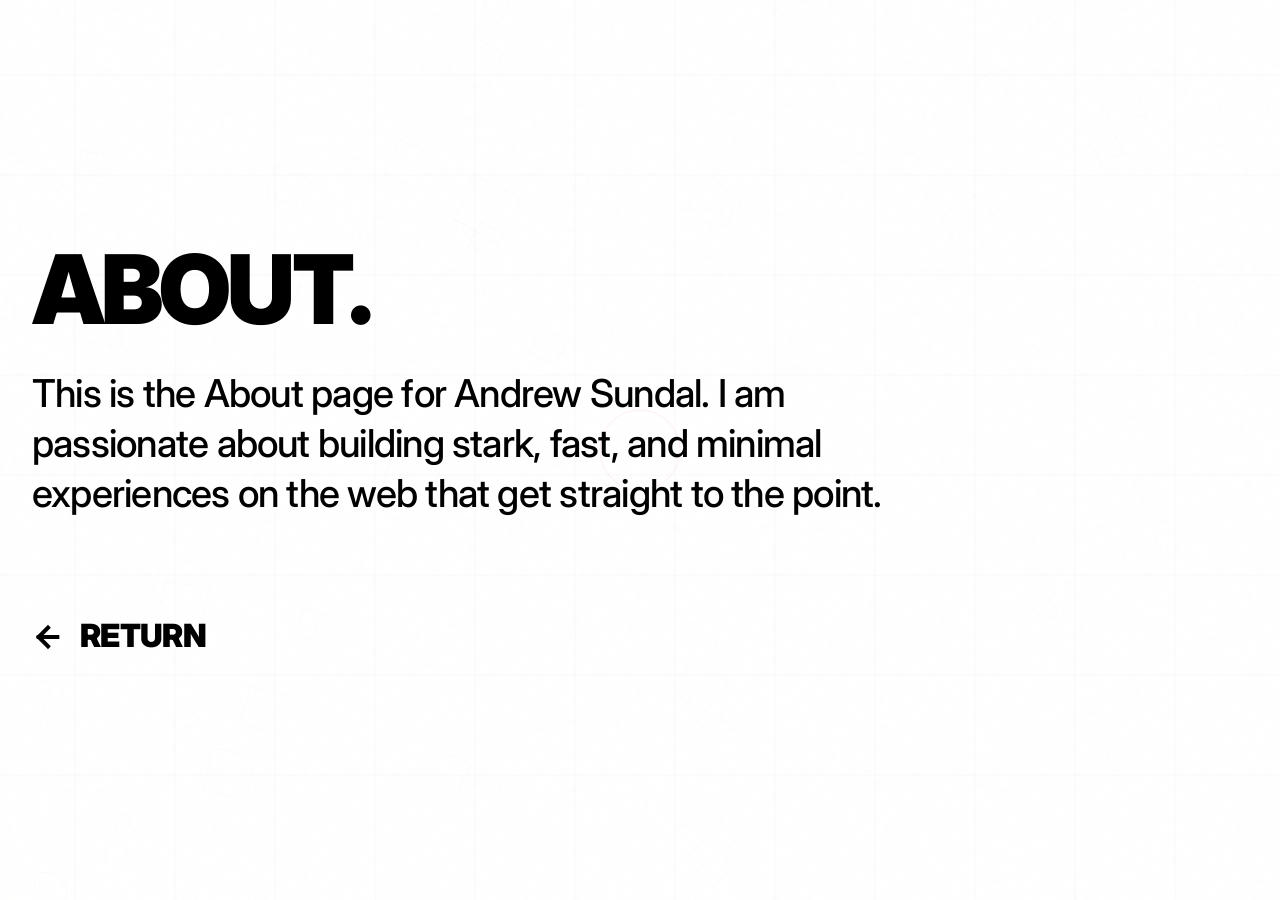
==== about.html @ 40c0dba7 "anthropic chatbot" ====
<!DOCTYPE html>
<html lang="en">

<head>
  <meta charset="UTF-8">
  <meta name="viewport" content="width=device-width, initial-scale=1.0">
  <title>About / Andrew Sundal</title>
  <link rel="stylesheet" href="styles.css">
  <style>
    /* Specific styles for About page layout */
    .about-content {
      position: relative;
      z-index: 10;
      min-height: 100vh;
      display: flex;
      flex-direction: column;
      justify-content: center;
      padding: 4rem 2rem;
      max-width: 1400px;
      margin: 0 auto;
    }

    .about-header {
      font-size: clamp(3rem, 8vw, 6rem);
      margin-bottom: 2rem;
      line-height: 1;
    }

    .about-text {
      font-size: clamp(1.5rem, 3vw, 2.5rem);
      line-height: 1.3;
      max-width: 900px;
      color: var(--text-main);
      font-weight: 500;
      letter-spacing: -0.02em;
    }

    .nav-link {
      margin-top: 4rem;
    }
  </style>
</head>

<body>

  <!-- Canvas for ultra-subtle background animation -->
  <canvas id="canvas"></canvas>

  <main class="about-content">
    <div class="animate-reveal">
      <h1 class="about-header">About.</h1>
      <p class="about-text">
        This is the About page for Andrew Sundal. I am passionate about building stark, fast, and minimal experiences on
        the web that get straight to the point.
      </p>

      <a href="index.html" class="nav-link">
        <svg width="32" height="32" viewBox="0 0 24 24" fill="none" stroke="currentColor" stroke-width="3"
          stroke-linecap="square" stroke-linejoin="miter">
          <line x1="19" y1="12" x2="5" y2="12"></line>
          <polyline points="12 19 5 12 12 5"></polyline>
        </svg>
        Return
      </a>
    </div>
  </main>

  <script>
    const canvas = document.getElementById('canvas');
    const ctx = canvas.getContext('2d');

    // Resize canvas
    function resize() {
      canvas.width = window.innerWidth;
      canvas.height = window.innerHeight;
    }
    window.addEventListener('resize', resize);
    resize();

    // Subtle, slow-moving geometric particle system
    const particles = [];
    const particleCount = 40; // reduced count for minimalism

    for (let i = 0; i < particleCount; i++) {
      particles.push({
        x: Math.random() * canvas.width,
        y: Math.random() * canvas.height,
        size: Math.random() * 40 + 10,
        vx: (Math.random() - 0.5) * 0.2, // Very slow
        vy: (Math.random() - 0.5) * 0.2,
      });
    }

    let mouse = { x: canvas.width / 2, y: canvas.height / 2 };

    // Smooth mouse tracking
    let targetMouse = { x: canvas.width / 2, y: canvas.height / 2 };
    window.addEventListener('mousemove', e => {
      targetMouse.x = e.clientX;
      targetMouse.y = e.clientY;
    });

    function animate() {
      ctx.clearRect(0, 0, canvas.width, canvas.height);

      // Ease mouse position
      mouse.x += (targetMouse.x - mouse.x) * 0.05;
      mouse.y += (targetMouse.y - mouse.y) * 0.05;

      // Draw faint grid pattern that reacts to mouse
      ctx.strokeStyle = 'rgba(0, 0, 0, 0.03)';
      ctx.lineWidth = 1;

      const gridSize = 100;
      const offsetX = (mouse.x / canvas.width) * 50;
      const offsetY = (mouse.y / canvas.height) * 50;

      for (let x = 0; x < canvas.width; x += gridSize) {
        ctx.beginPath();
        ctx.moveTo(x - offsetX, 0);
        ctx.lineTo(x - offsetX, canvas.height);
        ctx.stroke();
      }

      for (let y = 0; y < canvas.height; y += gridSize) {
        ctx.beginPath();
        ctx.moveTo(0, y - offsetY);
        ctx.lineTo(canvas.width, y - offsetY);
        ctx.stroke();
      }


      // Draw slow moving abstract shapes
      for (let i = 0; i < particles.length; i++) {
        let p = particles[i];

        p.x += p.vx;
        p.y += p.vy;

        if (p.x < -100) p.x = canvas.width + 100;
        if (p.x > canvas.width + 100) p.x = -100;
        if (p.y < -100) p.y = canvas.height + 100;
        if (p.y > canvas.height + 100) p.y = -100;

        ctx.strokeStyle = 'rgba(0, 0, 0, 0.02)';
        ctx.lineWidth = 1;

        ctx.save();
        ctx.translate(p.x, p.y);
        ctx.rotate(p.x * 0.001); // Slowly rotate

        // Draw open squares
        ctx.strokeRect(-p.size / 2, -p.size / 2, p.size, p.size);
        ctx.restore();
      }

      // Draw subtle mouse cursor ring
      ctx.beginPath();
      ctx.arc(mouse.x, mouse.y, 40, 0, Math.PI * 2);
      ctx.strokeStyle = 'rgba(255, 51, 102, 0.1)'; // faint red accent
      ctx.lineWidth = 1;
      ctx.stroke();

      requestAnimationFrame(animate);
    }
    animate();
  </script>
</body>

</html>
---- styles.css ----
@import url('https://fonts.googleapis.com/css2?family=Inter:wght@400;500;700;900&display=swap');

:root {
  /* Minimal Light Theme Palette */
  --bg-main: #ffffff;
  --text-main: #000000;
  --text-muted: #666666;

  /* Brand/Accent Colors */
  --accent-primary: #ff3366;
  /* Sharp neon pink/red accent */

  /* Typography */
  --font-main: 'Inter', system-ui, sans-serif;
}

* {
  box-sizing: border-box;
  margin: 0;
  padding: 0;
}

body {
  font-family: var(--font-main);
  background-color: var(--bg-main);
  color: var(--text-main);
  line-height: 1.4;
  min-height: 100vh;
  position: relative;
  overflow-x: hidden;
  /* Very subtle noise texture for an editorial paper feel */
  background-image: url("data:image/svg+xml,%3Csvg viewBox='0 0 200 200' xmlns='http://www.w3.org/2000/svg'%3E%3Cfilter id='noiseFilter'%3E%3CfeTurbulence type='fractalNoise' baseFrequency='0.65' numOctaves='3' stitchTiles='stitch'/%3E%3C/filter%3E%3Crect width='100%25' height='100%25' filter='url(%23noiseFilter)' opacity='0.02'/%3E%3C/svg%3E");
}

/* Typography */
h1,
h2,
h3 {
  font-weight: 900;
  letter-spacing: -0.04em;
  text-transform: uppercase;
}

h1 {
  font-size: clamp(4rem, 12vw, 10rem);
  line-height: 0.9;
  margin-bottom: 2rem;
  word-wrap: break-word;
  hyphens: auto;
}

h2 {
  font-size: clamp(1.5rem, 3vw, 2.5rem);
  font-weight: 700;
  color: var(--text-muted);
  margin-bottom: 1rem;
  letter-spacing: -0.02em;
  text-transform: none;
}

p {
  color: var(--text-muted);
  font-size: clamp(1rem, 1.5vw, 1.25rem);
  max-width: 60ch;
  margin-bottom: 2rem;
}

a {
  color: var(--text-main);
  text-decoration: none;
  font-weight: 700;
  position: relative;
  display: inline-block;
}

a::after {
  content: '';
  position: absolute;
  width: 100%;
  transform: scaleX(0);
  height: 2px;
  bottom: 0;
  left: 0;
  background-color: var(--accent-primary);
  transform-origin: bottom right;
  transition: transform 0.25s cubic-bezier(0.86, 0, 0.07, 1);
}

a:hover::after {
  transform: scaleX(1);
  transform-origin: bottom left;
}

/* Layout - Minimal Editorial */
.container {
  max-width: 1400px;
  margin: 0 auto;
  padding: 4rem 2rem;
  display: flex;
  flex-direction: column;
  gap: 4rem;
}

/* Sections */
header {
  margin-top: 4vh;
  margin-bottom: 4vh;
}

.intro-text {
  font-size: clamp(1.5rem, 3vw, 2.5rem);
  line-height: 1.2;
  color: var(--text-main);
  max-width: 800px;
  font-weight: 500;
  letter-spacing: -0.02em;
}

/* Minimal Resume Container */
.embed-container {
  position: relative;
  width: 100%;
  height: 0;
  padding-top: 56.25%;
  /* 16:9 Aspect Ratio */
  min-height: 400px;
  background: #f5f5f5;
  border: 1px solid #e5e5e5;
  transition: transform 0.4s cubic-bezier(0.16, 1, 0.3, 1);
}

.embed-container:hover {
  transform: scale(1.02);
}

.embed-container iframe {
  position: absolute;
  width: 100%;
  height: 100%;
  top: 0;
  left: 0;
  border: none;
}

/* Navigation Link Override */
.nav-link {
  font-size: 2rem;
  font-weight: 900;
  text-transform: uppercase;
  letter-spacing: -0.02em;
  display: inline-flex;
  align-items: center;
  gap: 1rem;
}

/* Interactive Canvas from about.html */
#canvas {
  position: fixed;
  top: 0;
  left: 0;
  width: 100vw;
  height: 100vh;
  z-index: -1;
  pointer-events: auto;
  opacity: 0.8;
}

/* Sharp Reveal Animations */
@keyframes slideUp {
  from {
    opacity: 0;
    transform: translateY(40px);
  }

  to {
    opacity: 1;
    transform: translateY(0);
  }
}

.animate-reveal {
  animation: slideUp 0.8s cubic-bezier(0.16, 1, 0.3, 1) forwards;
  opacity: 0;
}

.delay-1 {
  animation-delay: 0.1s;
}

.delay-2 {
  animation-delay: 0.2s;
}
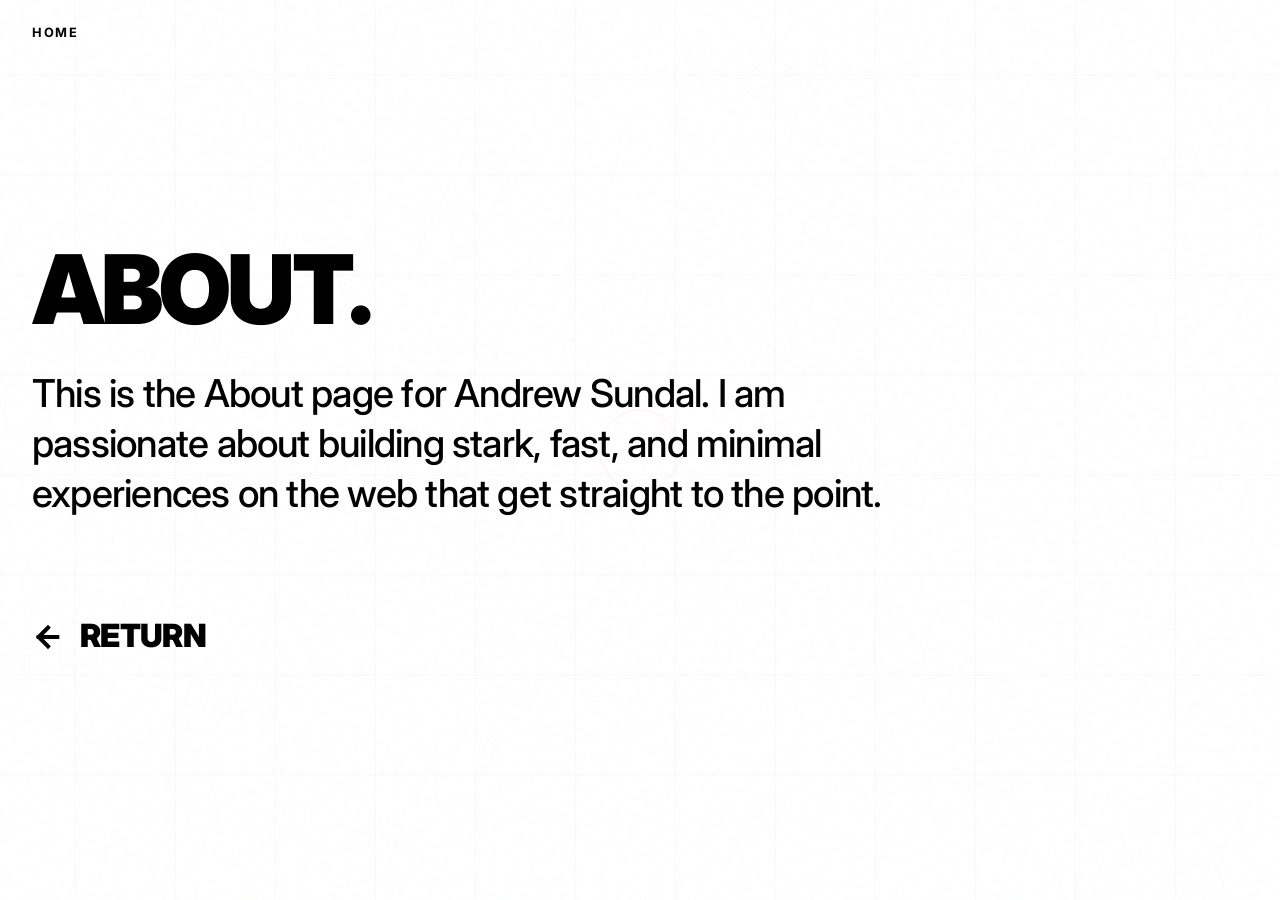
==== commit 7924a494: "Redesign homepage navigation and add portrait" ====
--- a/about.html
+++ b/about.html
@@ -42,6 +42,8 @@
 </head>
 
 <body>
+
+  <a href="index.html" class="home-link">Home</a>
 
   <!-- Canvas for ultra-subtle background animation -->
   <canvas id="canvas"></canvas>
@@ -167,4 +169,4 @@
   </script>
 </body>
 
-</html>+</html>
--- a/styles.css
+++ b/styles.css
@@ -107,6 +107,27 @@
   margin-bottom: 4vh;
 }
 
+.hero {
+  display: grid;
+  grid-template-columns: minmax(0, 1.35fr) minmax(280px, 0.65fr);
+  align-items: center;
+  gap: clamp(2rem, 6vw, 6rem);
+}
+
+.hero-copy h1 {
+  margin-bottom: 2rem;
+}
+
+.hero-portrait {
+  width: min(100%, 460px);
+  aspect-ratio: 1;
+  justify-self: end;
+  object-fit: cover;
+  object-position: center 20%;
+  border-radius: 50%;
+  filter: grayscale(12%);
+}
+
 .intro-text {
   font-size: clamp(1.5rem, 3vw, 2.5rem);
   line-height: 1.2;
@@ -114,32 +135,6 @@
   max-width: 800px;
   font-weight: 500;
   letter-spacing: -0.02em;
-}
-
-/* Minimal Resume Container */
-.embed-container {
-  position: relative;
-  width: 100%;
-  height: 0;
-  padding-top: 56.25%;
-  /* 16:9 Aspect Ratio */
-  min-height: 400px;
-  background: #f5f5f5;
-  border: 1px solid #e5e5e5;
-  transition: transform 0.4s cubic-bezier(0.16, 1, 0.3, 1);
-}
-
-.embed-container:hover {
-  transform: scale(1.02);
-}
-
-.embed-container iframe {
-  position: absolute;
-  width: 100%;
-  height: 100%;
-  top: 0;
-  left: 0;
-  border: none;
 }
 
 /* Navigation Link Override */
@@ -151,6 +146,34 @@
   display: inline-flex;
   align-items: center;
   gap: 1rem;
+}
+
+.home-navigation {
+  display: grid;
+  grid-template-columns: repeat(3, 1fr);
+  gap: 2rem;
+  align-items: baseline;
+}
+
+.home-navigation .nav-link:nth-child(2) {
+  text-align: center;
+  justify-self: center;
+}
+
+.home-navigation .nav-link:last-child {
+  text-align: right;
+  justify-self: end;
+}
+
+.home-link {
+  position: fixed;
+  z-index: 100;
+  top: 1.5rem;
+  left: 2rem;
+  font-size: 0.8rem;
+  font-weight: 700;
+  letter-spacing: 0.12em;
+  text-transform: uppercase;
 }
 
 /* Interactive Canvas from about.html */
@@ -189,4 +212,36 @@
 
 .delay-2 {
   animation-delay: 0.2s;
-}+}
+
+@media (max-width: 760px) {
+  .container {
+    padding: 3rem 1.25rem;
+    gap: 3rem;
+  }
+
+  .hero {
+    grid-template-columns: 1fr;
+  }
+
+  .hero-portrait {
+    width: min(78vw, 380px);
+    justify-self: start;
+  }
+
+  .home-navigation {
+    grid-template-columns: 1fr;
+    gap: 1.25rem;
+  }
+
+  .home-navigation .nav-link:nth-child(2),
+  .home-navigation .nav-link:last-child {
+    text-align: left;
+    justify-self: start;
+  }
+
+  .home-link {
+    top: 1rem;
+    left: 1.25rem;
+  }
+}
